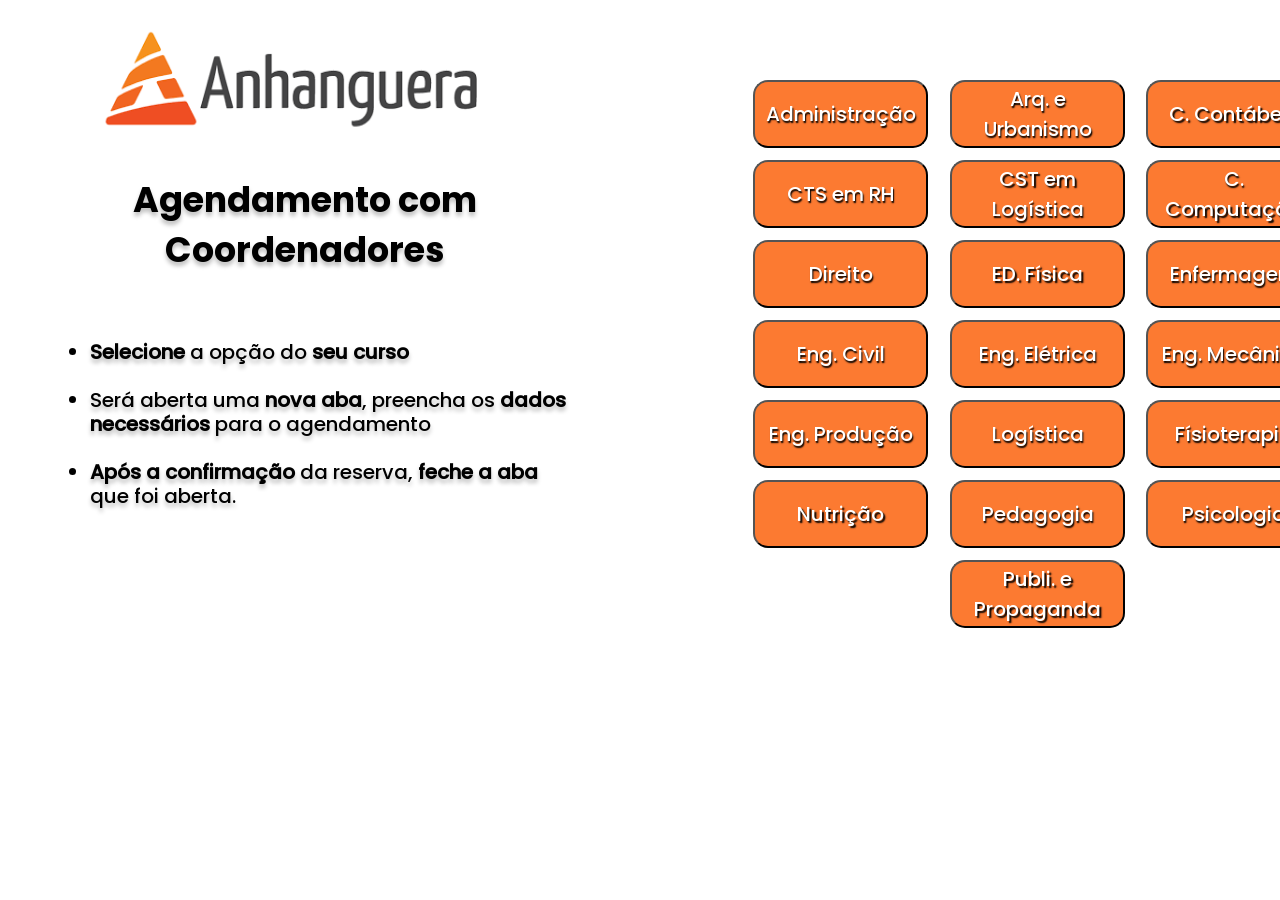
==== AGENDAMENTO.html @ 1d020282 "c2 - Tela de Agendamento Atualizada v2" ====
<!DOCTYPE html>
<html lang="pt-BR">
    <head>
        <meta charset="UTF-8">
        <meta name="viewport" content="width-device-width, initial-scale=1">

        <link rel="stylesheet" href="css/styleDoZero.css" >
        <title>AGENDAMENTO</title>
    </head>

    <body>
        <img src="./imagens/anhanguera.png" class="img"><br><br>

        <p class="text1"> Agendamento com Coordenadores</p>

       <ul class="text2">
           <li>
            <strong>Selecione</strong> a opção do <strong>seu curso</strong>
           </li><br>
           <li>
            Será aberta uma <strong>nova aba</strong>, preencha os <strong>dados necessários</strong> para o agendamento
           </li><br>
           <li>
            <strong>Após a confirmação</strong> da reserva, <strong>feche a aba</strong> que foi aberta.
           </li>
       </ul>
        
        <!--<button class="button" onclick="linkAgendamento()">
            <a class="text">Automação</a>
        </button>-->

        <button class="button1" onclick="linkAgendamentoContab()">
            <a class="text"> Administração </a>
        </button>

        <button class="button2" onclick="numArq_Compu_RH_EngEle()">
            <a class="text"> Arq. e Urbanismo </a>
        </button>

        <button class="button3" onclick="linkAgendamentoContab()">
            <a class="text"> C. Contábeis </a>
        </button>
    
        <button class="button4" onclick="numArq_Compu_RH_EngEle()">
            <a class="text"> CTS em RH </a>
        </button>

        <button class="button5" onclick="numPedago_PP_CSTLogi()">
            <a class="text"> CST em Logística </a>
        </button>

        <button class="button6" onclick="numArq_Compu_RH_EngEle()">
            <a class="text"> C. Computação </a>
        </button>

        <button class="button7" onclick="linkAgendaDireto()">
            <a class="text"> Direito </a>
        </button>

        <button class="button8" onclick="numeroFisiNutriEdFis()">
            <a class="text"> ED. Física </a>
        </button>

        <button class="button9" onclick="linkAgendaEnferma()">
            <a class="text"> Enfermagem </a>
        </button>
        
        <button class="button10" onclick="linkAgendaEngenha()">
            <a class="text"> Eng. Civil </a>
        </button>

        <button class="button11" onclick="numArq_Compu_RH_EngEle()">
            <a class="text"> Eng. Elétrica </a>
        </button>

        <button class="button12" onclick="linkAgendaEngenha()">
            <a class="text">Eng. Mecânica</a>
        </button>

        <button class="button13" onclick="linkAgendaEngenha()">
            <a class="text"> Eng. Produção </a>
        </button>

        <button class="button14" onclick="linkAgendaEngenha()">
            <a class="text"> Logística </a>
        </button>

        <button class="button15" onclick="numeroFisiNutriEdFis()">
            <a class="text"> Físioterapia </a>
        </button>

        <button class="button16" onclick="numeroFisiNutriEdFis()">
            <a class="text"> Nutrição </a>
        </button>

        <button class="button17" onclick="numPedago_PP_CSTLogi()">
            <a class="text"> Pedagogia </a>
        </button>

        <button class="button18" onclick="linkAgendamentoPsico()">
            <a class="text"> Psicologia </a>
        </button>

        <button class="button19" onclick="numPedago_PP_CSTLogi()">
            <a class="text"> Publi. e Propaganda </a>
        </button>

        <!--<a href="https://storyset.com/event">Event illustrations by Storyset</a>-->

        <script src="js/agendamento.js"></script>
        
    </body>

</html>
---- css/styleDoZero.css ----
/*Criar uma variavel de referencia para o endereço da fonte*/
@font-face{
    font-family:Poppins-Bold;
    src: url('../fonts/Poppins-Bold.ttf')
}
@font-face{
    font-family:Poppins-Medium;
    src: url('../fonts/Poppins-Medium.ttf')

}

.img {
    background: url("../imagens/anhanguera.png");
    position: absolute;
    height: 120px;
    width: 390px;
    left: 100px;
    top: 19px;
    border-radius: 0px;
}

.text1{
        height: 100px;
        width: 550px;
        left: 30px;
        top: 140px;
        position: absolute;

        font-family: Poppins-Bold;
        color: black;
        text-align: center;
        font-size: 35px;
        line-height: 50px;
        
        text-shadow: 0px 4px 4px 
        rgba(0,0,0,0.25);
        
}

.text2{
    position: absolute;
    width: 480px;
    height: 199px;
    top: 320px;
    left: 50px;
    text-align: left;

    font-size: 20px;
    font-family: Poppins-Medium;
    color: black;
    font-size: 20px;
    line-height: 24px;

    text-shadow: 0px 4px 4px 
    rgba(0, 0, 0, 0.25);
}

.text{
    font-size: 20px;
    font-family: Poppins-Medium;
    color: white;
    font: bolder;
    text-shadow: 1.5px 1.5px 1.5px black;
}

/*Fila1*/
.button1{
    background-color: #FC7A31;
    position: absolute;
    border-radius: 15px;
    height: 68px; /*altura*/
    width: 175px;/*largura*/
    left: 753px;
    top: 80px;
    border-color: 1px solid #9B765A;  
}
.button2{
    background-color: #FC7A31;
    position: absolute;
    border-radius: 15px;
    height: 68px;
    width: 175px;
    left: 950px;
    top: 80px;
    border-color: 1px solid #9B765A;  
    
}
.button3{
    background-color: #FC7A31;
    position: absolute;
    border-radius: 15px;
    height: 68px;
    width: 175px;
    left: 1146px;
    top: 80px;
    border-color: 1px solid #9B765A;  
}
/*Fila2*/
.button4{
    background-color: #FC7A31;
    position: absolute;
    border-radius: 15px;
    height: 68px; /*altura*/
    width: 175px;/*largura*/
    left: 753px;
    top: 160px;
    border-color: 1px solid #9B765A;  
}
.button5{
    background-color: #FC7A31;
    position: absolute;
    border-radius: 15px;
    height: 68px; 
    width: 175px;
    left: 950px;
    top: 160px;
    border-color: 1px solid #9B765A;  
}
.button6{
    background-color: #FC7A31;
    position: absolute;
    border-radius: 15px;
    height: 68px; 
    width: 175px;
    left: 1146px;
    top: 160px;
    border-color: 1px solid #9B765A;  
}
/*Fila3*/
.button7{
    background-color: #FC7A31;
    position: absolute;
    border-radius: 15px;
    height: 68px; /*altura*/
    width: 175px;/*largura*/
    left: 753px;
    top: 240px;
    border-color: 1px solid #9B765A;  
}
.button8{
    background-color: #FC7A31;
    position: absolute;
    border-radius: 15px;
    height: 68px; /*altura*/
    width: 175px;/*largura*/
    left: 950px;
    top: 240px;
    border-color: 1px solid #9B765A;  
}
.button9{
    background-color: #FC7A31;
    position: absolute;
    border-radius: 15px;
    height: 68px; /*altura*/
    width: 175px;/*largura*/
    left: 1146px;
    top: 240px;
    border-color: 1px solid #9B765A; 
}
/*Fila4*/
.button10{
    background-color: #FC7A31;
    position: absolute;
    border-radius: 15px;
    height: 68px; /*altura*/
    width: 175px;/*largura*/
    left: 753px;
    top: 320px;
    border-color: 1px solid #9B765A; 
}
.button11{
    background-color: #FC7A31;
    position: absolute;
    border-radius: 15px;
    height: 68px; /*altura*/
    width: 175px;/*largura*/
    left: 950px;
    top: 320px;
    border-color: 1px solid #9B765A; 
}
.button12{
    background-color: #FC7A31;
    position: absolute;
    border-radius: 15px;
    height: 68px; /*altura*/
    width: 175px;/*largura*/
    left: 1146px;
    top: 320px;
    border-color: 1px solid #9B765A; 
}
/*Fila5*/
.button13{
    background-color: #FC7A31;
    position: absolute;
    border-radius: 15px;
    height: 68px; /*altura*/
    width: 175px;/*largura*/
    left: 753px;
    top: 400px;
    border-color: 1px solid #9B765A;  
}

.button14{
    background-color: #FC7A31;
    position: absolute;
    border-radius: 15px;
    height: 68px; /*altura*/
    width: 175px;/*largura*/
    left: 950px;
    top: 400px;
    border-color: 1px solid #9B765A;  
}
.button15{
    background-color: #FC7A31;
    position: absolute;
    border-radius: 15px;
    height: 68px; /*altura*/
    width: 175px;/*largura*/
    left: 1146px;
    top: 400px;
    border-color: 1px solid #9B765A;  
}
/*Fila6*/
.button16{
    background-color: #FC7A31;
    position: absolute;
    border-radius: 15px;
    height: 68px; /*altura*/
    width: 175px;/*largura*/
    left: 753px;
    top: 480px;
    border-color: 1px solid #9B765A;  
}
.button17{
    background-color: #FC7A31;
    position: absolute;
    border-radius: 15px;
    height: 68px; /*altura*/
    width: 175px;/*largura*/
    left: 950px;
    top: 480px;
    border-color: 1px solid #9B765A;  
}
.button18{
    background-color: #FC7A31;
    position: absolute;
    border-radius: 15px;
    height: 68px; /*altura*/
    width: 175px;/*largura*/
    left: 1146px;
    top: 480px;
    border-color: 1px solid #9B765A;  
}
/**/
.button19{
    background-color: #FC7A31;
    position: absolute;
    border-radius: 15px;
    height: 68px; /*altura*/
    width: 175px;/*largura*/
    left: 950px;
    top: 560px;
    border-color: 1px solid #9B765A;  
}


/*efeito no botão*/
.button1:hover{  
    cursor: pointer;
    background-color: #333333;
}
.button2:hover{  
    cursor: pointer;
    background-color: #333333;
}
.button3:hover{  
    cursor: pointer;
    background-color: #333333;
}
.button4:hover{  
    cursor: pointer;
    background-color: #333333;
}
.button5:hover{  
    cursor: pointer;
    background-color: #333333;
}
.button6:hover{  
    cursor: pointer;
    background-color: #333333;
}
.button7:hover{ 
    cursor: pointer;
    background-color: #333333;
}
.button8:hover{ 
    cursor: pointer;
    background-color: #333333;
}
.button9:hover{ 
    cursor: pointer;
    background-color: #333333;
}
.button10:hover{ 
    cursor: pointer;
    background-color: #333333;
}
.button11:hover{ 
    cursor: pointer;
    background-color: #333333;
}
.button12:hover{ 
    cursor: pointer;
    background-color: #333333;
}
.button13:hover{ 
    cursor: pointer;
    background-color: #333333;
}
.button14:hover{ 
    cursor: pointer;
    background-color: #333333;
}
.button15:hover{ 
    cursor: pointer;
    background-color: #333333;
}
.button16:hover{ 
    cursor: pointer;
    background-color: #333333;
}
.button17:hover{ 
    cursor: pointer;
    background-color: #333333;
}
.button18:hover{ 
    cursor: pointer;
    background-color: #333333;
}
.button19:hover{ 
    cursor: pointer;
    background-color: #333333;
}
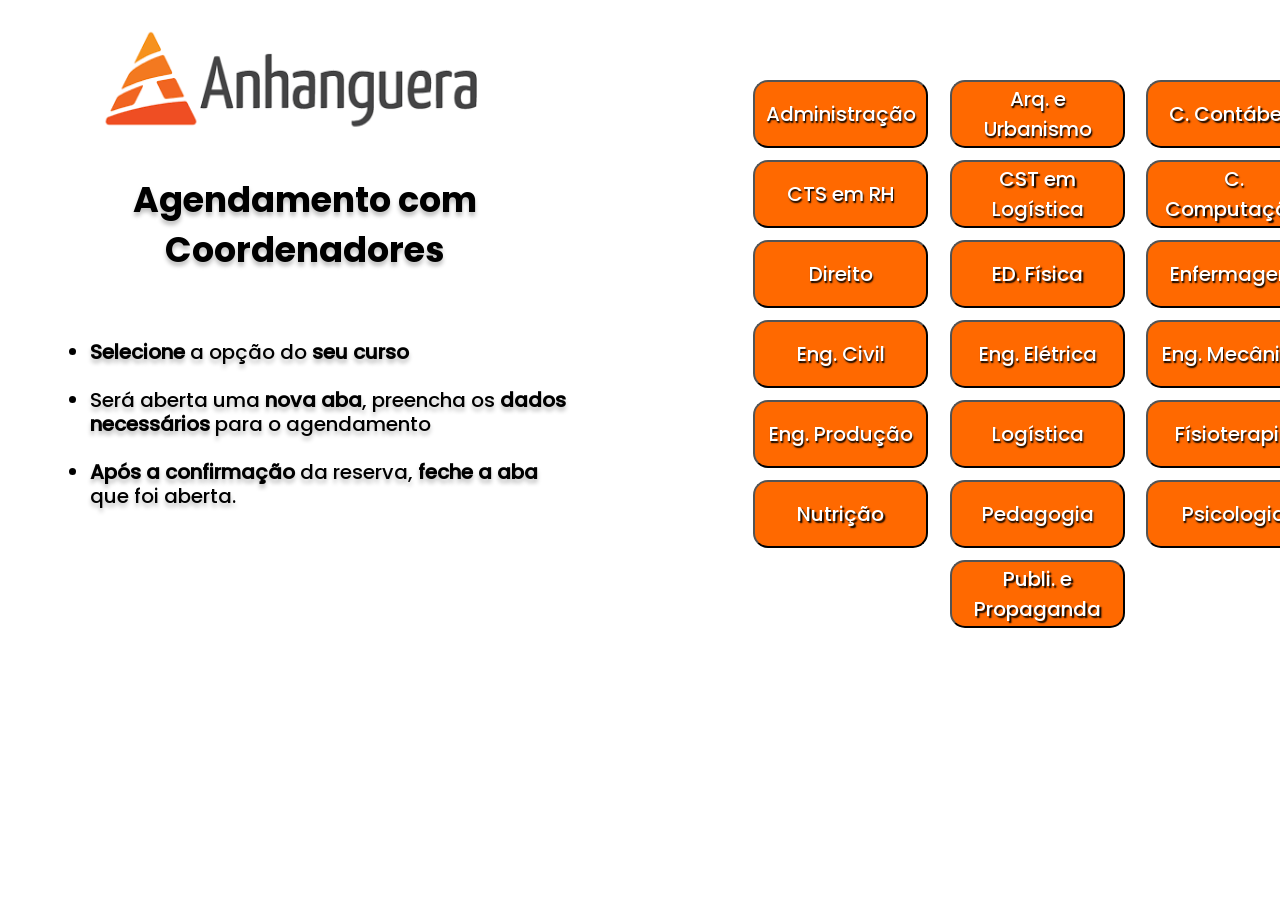
==== commit 97f2eeb8: "Atualização de Imagem Flutuante, Cor e Titulo nos botões + efeito" ====
--- a/AGENDAMENTO.html
+++ b/AGENDAMENTO.html
@@ -6,42 +6,39 @@
 
         <link rel="stylesheet" href="css/styleDoZero.css" >
         <title>AGENDAMENTO</title>
+        <img src="./imagens/anhanguera.png" class="img"><br><br>
     </head>
 
     <body>
-        <img src="./imagens/anhanguera.png" class="img"><br><br>
+        <div>
+            <p class="text1"> Agendamento com Coordenadores</p>
 
-        <p class="text1"> Agendamento com Coordenadores</p>
-
-       <ul class="text2">
+        <ul class="text2">
+            <li>
+                <strong>Selecione</strong> a opção do <strong>seu curso</strong>
+            </li><br>
+            <li>
+                Será aberta uma <strong>nova aba</strong>, preencha os <strong>dados necessários</strong> para o agendamento
+            </li><br>
            <li>
-            <strong>Selecione</strong> a opção do <strong>seu curso</strong>
-           </li><br>
-           <li>
-            Será aberta uma <strong>nova aba</strong>, preencha os <strong>dados necessários</strong> para o agendamento
-           </li><br>
-           <li>
-            <strong>Após a confirmação</strong> da reserva, <strong>feche a aba</strong> que foi aberta.
+                <strong>Após a confirmação</strong> da reserva, <strong>feche a aba</strong> que foi aberta.
            </li>
-       </ul>
-        
-        <!--<button class="button" onclick="linkAgendamento()">
-            <a class="text">Automação</a>
-        </button>-->
-
+        </ul>
+        </div>
+        <div>
+            
         <button class="button1" onclick="linkAgendamentoContab()">
-            <a class="text"> Administração </a>
+            <a class="text"> Administração</a>
         </button>
-
-        <button class="button2" onclick="numArq_Compu_RH_EngEle()">
-            <a class="text"> Arq. e Urbanismo </a>
+        <button class="button2" title="Coordenador Gustavo" onclick="numArq_Compu_RH_EngEle()">
+                <a class="text">Arq. e Urbanismo </a>
         </button>
 
         <button class="button3" onclick="linkAgendamentoContab()">
             <a class="text"> C. Contábeis </a>
         </button>
     
-        <button class="button4" onclick="numArq_Compu_RH_EngEle()">
+        <button class="button4" title="Coordenador Gustavo" onclick="numArq_Compu_RH_EngEle()">
             <a class="text"> CTS em RH </a>
         </button>
 
@@ -49,7 +46,7 @@
             <a class="text"> CST em Logística </a>
         </button>
 
-        <button class="button6" onclick="numArq_Compu_RH_EngEle()">
+        <button class="button6" title="Coordenador Gustavo" onclick="numArq_Compu_RH_EngEle()">
             <a class="text"> C. Computação </a>
         </button>
 
@@ -57,7 +54,7 @@
             <a class="text"> Direito </a>
         </button>
 
-        <button class="button8" onclick="numeroFisiNutriEdFis()">
+        <button class="button8" title="Coordenadora Audrei" onclick="numeroFisiNutriEdFis()">
             <a class="text"> ED. Física </a>
         </button>
 
@@ -65,31 +62,31 @@
             <a class="text"> Enfermagem </a>
         </button>
         
-        <button class="button10" onclick="linkAgendaEngenha()">
+        <button class="button10" title="Coordenador Gustavo" onclick="linkAgendaEngenha()">
             <a class="text"> Eng. Civil </a>
         </button>
 
-        <button class="button11" onclick="numArq_Compu_RH_EngEle()">
+        <button class="button11" title="Coordenador Gustavo" onclick="numArq_Compu_RH_EngEle()">
             <a class="text"> Eng. Elétrica </a>
         </button>
 
-        <button class="button12" onclick="linkAgendaEngenha()">
+        <button class="button12" title="Coordenador Gustavo" onclick="linkAgendaEngenha()">
             <a class="text">Eng. Mecânica</a>
         </button>
 
-        <button class="button13" onclick="linkAgendaEngenha()">
+        <button class="button13" title="Coordenador Gustavo" onclick="linkAgendaEngenha()">
             <a class="text"> Eng. Produção </a>
         </button>
 
-        <button class="button14" onclick="linkAgendaEngenha()">
+        <button class="button14" title="Coordenador Gustavo" onclick="linkAgendaEngenha()">
             <a class="text"> Logística </a>
         </button>
 
-        <button class="button15" onclick="numeroFisiNutriEdFis()">
+        <button class="button15" title="Coordenadora Audrei" onclick="numeroFisiNutriEdFis()">
             <a class="text"> Físioterapia </a>
         </button>
 
-        <button class="button16" onclick="numeroFisiNutriEdFis()">
+        <button class="button16" title="Coordenadora Audrei" onclick="numeroFisiNutriEdFis()">
             <a class="text"> Nutrição </a>
         </button>
 
@@ -104,8 +101,7 @@
         <button class="button19" onclick="numPedago_PP_CSTLogi()">
             <a class="text"> Publi. e Propaganda </a>
         </button>
-
-        <!--<a href="https://storyset.com/event">Event illustrations by Storyset</a>-->
+    </div>
 
         <script src="js/agendamento.js"></script>
         
--- a/css/styleDoZero.css
+++ b/css/styleDoZero.css
@@ -17,6 +17,21 @@
     left: 100px;
     top: 19px;
     border-radius: 0px;
+    transform: translatey(0px);
+    animation: float 5s ease-in-out infinite;
+}
+
+/*Animação da imagem*/
+@keyframes float {
+    0%{
+        transform: translatey(0px);
+    }
+    50%{
+        transform: translatey(-20px);
+    } 
+    100%{
+        transform: translatey(0px);
+    }
 }
 
 .text1{
@@ -62,284 +77,140 @@
     font: bolder;
     text-shadow: 1.5px 1.5px 1.5px black;
 }
-
+button{
+    background-color:#ff6900;
+    position: absolute;
+    border-radius: 15px;
+    border-color: 1px solid #9B765A;
+}
 /*Fila1*/
 .button1{
-    background-color: #FC7A31;
-    position: absolute;
-    border-radius: 15px;
     height: 68px; /*altura*/
     width: 175px;/*largura*/
     left: 753px;
     top: 80px;
-    border-color: 1px solid #9B765A;  
 }
 .button2{
-    background-color: #FC7A31;
-    position: absolute;
-    border-radius: 15px;
     height: 68px;
     width: 175px;
     left: 950px;
     top: 80px;
-    border-color: 1px solid #9B765A;  
-    
 }
 .button3{
-    background-color: #FC7A31;
-    position: absolute;
-    border-radius: 15px;
     height: 68px;
     width: 175px;
     left: 1146px;
     top: 80px;
-    border-color: 1px solid #9B765A;  
 }
 /*Fila2*/
 .button4{
-    background-color: #FC7A31;
-    position: absolute;
-    border-radius: 15px;
-    height: 68px; /*altura*/
-    width: 175px;/*largura*/
+    height: 68px;
+    width: 175px;
     left: 753px;
     top: 160px;
-    border-color: 1px solid #9B765A;  
 }
 .button5{
-    background-color: #FC7A31;
-    position: absolute;
-    border-radius: 15px;
     height: 68px; 
     width: 175px;
     left: 950px;
     top: 160px;
-    border-color: 1px solid #9B765A;  
 }
 .button6{
-    background-color: #FC7A31;
-    position: absolute;
-    border-radius: 15px;
     height: 68px; 
     width: 175px;
     left: 1146px;
     top: 160px;
-    border-color: 1px solid #9B765A;  
 }
 /*Fila3*/
 .button7{
-    background-color: #FC7A31;
-    position: absolute;
-    border-radius: 15px;
-    height: 68px; /*altura*/
-    width: 175px;/*largura*/
+    height: 68px; 
+    width: 175px;
     left: 753px;
     top: 240px;
-    border-color: 1px solid #9B765A;  
 }
 .button8{
-    background-color: #FC7A31;
-    position: absolute;
-    border-radius: 15px;
-    height: 68px; /*altura*/
-    width: 175px;/*largura*/
+    height: 68px;
+    width: 175px;
     left: 950px;
     top: 240px;
-    border-color: 1px solid #9B765A;  
 }
 .button9{
-    background-color: #FC7A31;
-    position: absolute;
-    border-radius: 15px;
-    height: 68px; /*altura*/
-    width: 175px;/*largura*/
+    height: 68px; 
+    width: 175px;
     left: 1146px;
     top: 240px;
-    border-color: 1px solid #9B765A; 
 }
 /*Fila4*/
 .button10{
-    background-color: #FC7A31;
-    position: absolute;
-    border-radius: 15px;
-    height: 68px; /*altura*/
-    width: 175px;/*largura*/
-    left: 753px;
-    top: 320px;
-    border-color: 1px solid #9B765A; 
+    height: 68px;
+    width: 175px;
+    left: 753px;
+    top: 320px;
 }
 .button11{
-    background-color: #FC7A31;
-    position: absolute;
-    border-radius: 15px;
-    height: 68px; /*altura*/
-    width: 175px;/*largura*/
-    left: 950px;
-    top: 320px;
-    border-color: 1px solid #9B765A; 
+    height: 68px; 
+    width: 175px;
+    left: 950px;
+    top: 320px;
 }
 .button12{
-    background-color: #FC7A31;
-    position: absolute;
-    border-radius: 15px;
-    height: 68px; /*altura*/
-    width: 175px;/*largura*/
-    left: 1146px;
-    top: 320px;
-    border-color: 1px solid #9B765A; 
+    height: 68px;
+    width: 175px;
+    left: 1146px;
+    top: 320px;
 }
 /*Fila5*/
 .button13{
-    background-color: #FC7A31;
-    position: absolute;
-    border-radius: 15px;
-    height: 68px; /*altura*/
-    width: 175px;/*largura*/
+    height: 68px;
+    width: 175px;
     left: 753px;
     top: 400px;
-    border-color: 1px solid #9B765A;  
-}
-
+}
 .button14{
-    background-color: #FC7A31;
-    position: absolute;
-    border-radius: 15px;
-    height: 68px; /*altura*/
-    width: 175px;/*largura*/
+    height: 68px;
+    width: 175px;
     left: 950px;
     top: 400px;
-    border-color: 1px solid #9B765A;  
 }
 .button15{
-    background-color: #FC7A31;
-    position: absolute;
-    border-radius: 15px;
-    height: 68px; /*altura*/
-    width: 175px;/*largura*/
+    height: 68px;
+    width: 175px;
     left: 1146px;
     top: 400px;
-    border-color: 1px solid #9B765A;  
 }
 /*Fila6*/
 .button16{
-    background-color: #FC7A31;
-    position: absolute;
-    border-radius: 15px;
-    height: 68px; /*altura*/
-    width: 175px;/*largura*/
+    height: 68px;
+    width: 175px;
     left: 753px;
     top: 480px;
-    border-color: 1px solid #9B765A;  
 }
 .button17{
-    background-color: #FC7A31;
-    position: absolute;
-    border-radius: 15px;
-    height: 68px; /*altura*/
-    width: 175px;/*largura*/
+    height: 68px;
+    width: 175px;
     left: 950px;
     top: 480px;
-    border-color: 1px solid #9B765A;  
 }
 .button18{
-    background-color: #FC7A31;
-    position: absolute;
-    border-radius: 15px;
-    height: 68px; /*altura*/
-    width: 175px;/*largura*/
+    height: 68px;
+    width: 175px;
     left: 1146px;
     top: 480px;
-    border-color: 1px solid #9B765A;  
-}
-/**/
+}
+/*Fila7*/
 .button19{
-    background-color: #FC7A31;
-    position: absolute;
-    border-radius: 15px;
-    height: 68px; /*altura*/
-    width: 175px;/*largura*/
+    height: 68px;
+    width: 175px;
     left: 950px;
     top: 560px;
-    border-color: 1px solid #9B765A;  
-}
-
+    
+}
 
 /*efeito no botão*/
-.button1:hover{  
+button:hover{  
     cursor: pointer;
     background-color: #333333;
-}
-.button2:hover{  
-    cursor: pointer;
-    background-color: #333333;
-}
-.button3:hover{  
-    cursor: pointer;
-    background-color: #333333;
-}
-.button4:hover{  
-    cursor: pointer;
-    background-color: #333333;
-}
-.button5:hover{  
-    cursor: pointer;
-    background-color: #333333;
-}
-.button6:hover{  
-    cursor: pointer;
-    background-color: #333333;
-}
-.button7:hover{ 
-    cursor: pointer;
-    background-color: #333333;
-}
-.button8:hover{ 
-    cursor: pointer;
-    background-color: #333333;
-}
-.button9:hover{ 
-    cursor: pointer;
-    background-color: #333333;
-}
-.button10:hover{ 
-    cursor: pointer;
-    background-color: #333333;
-}
-.button11:hover{ 
-    cursor: pointer;
-    background-color: #333333;
-}
-.button12:hover{ 
-    cursor: pointer;
-    background-color: #333333;
-}
-.button13:hover{ 
-    cursor: pointer;
-    background-color: #333333;
-}
-.button14:hover{ 
-    cursor: pointer;
-    background-color: #333333;
-}
-.button15:hover{ 
-    cursor: pointer;
-    background-color: #333333;
-}
-.button16:hover{ 
-    cursor: pointer;
-    background-color: #333333;
-}
-.button17:hover{ 
-    cursor: pointer;
-    background-color: #333333;
-}
-.button18:hover{ 
-    cursor: pointer;
-    background-color: #333333;
-}
-.button19:hover{ 
-    cursor: pointer;
-    background-color: #333333;
-}
-
-
+    transform: scale(1.15);
+    transition: all 0.5s;
+
+}
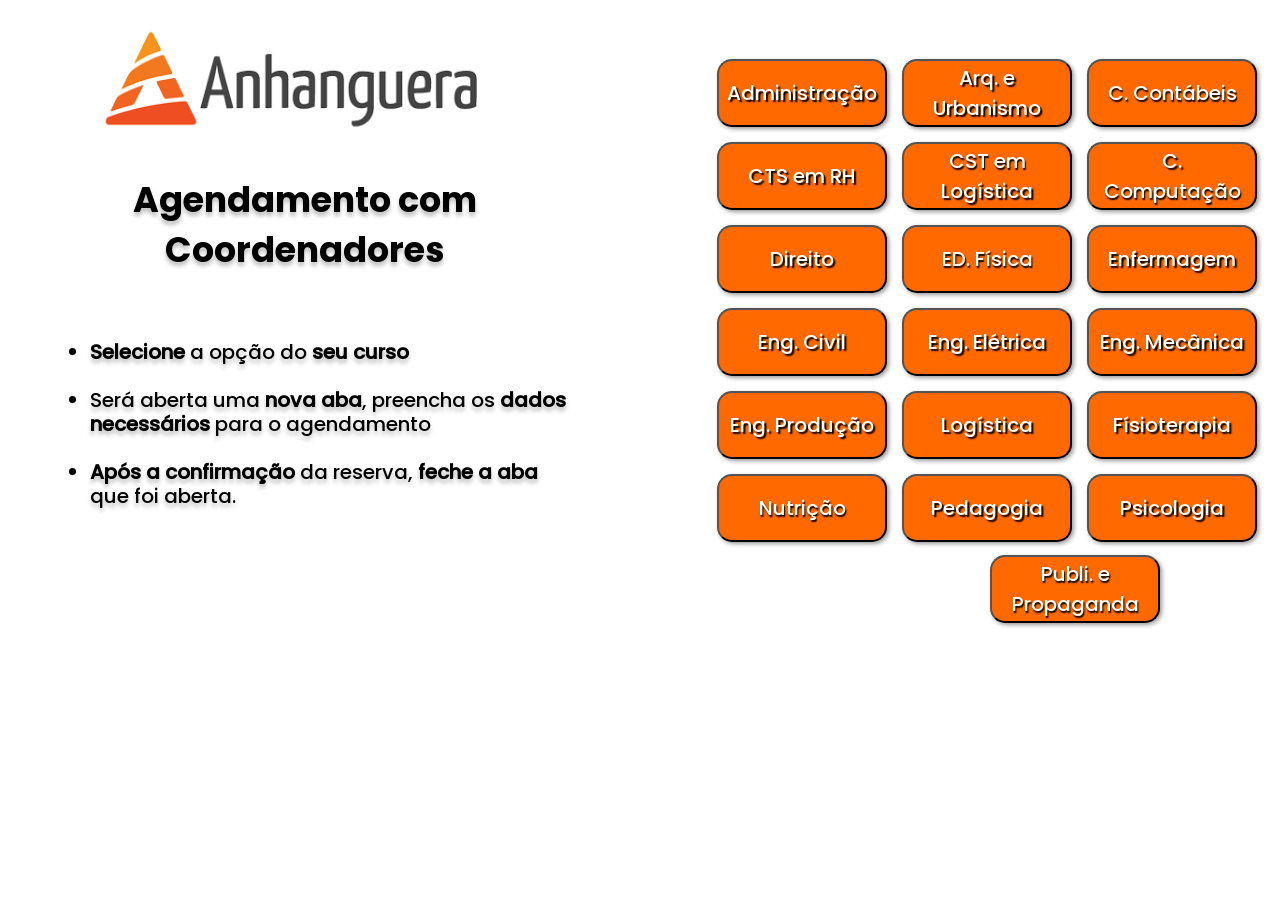
==== commit 9c0ba5d7: "Implementação de classe na div para box unico de botões(exceto o ultimo)" ====
--- a/AGENDAMENTO.html
+++ b/AGENDAMENTO.html
@@ -25,80 +25,81 @@
            </li>
         </ul>
         </div>
-        <div>
+        <div class="teste" >
             
-        <button class="button1" onclick="linkAgendamentoContab()">
+        <button title="Coordenador Amarildo" onclick="linkAgendamentoContab()">
             <a class="text"> Administração</a>
         </button>
-        <button class="button2" title="Coordenador Gustavo" onclick="numArq_Compu_RH_EngEle()">
+        <button title="Coordenador Gustavo" onclick="numArq_Compu_RH_EngEle()">
                 <a class="text">Arq. e Urbanismo </a>
         </button>
 
-        <button class="button3" onclick="linkAgendamentoContab()">
+        <button title="Coordenador Amarildo" onclick="linkAgendamentoContab()">
             <a class="text"> C. Contábeis </a>
         </button>
     
-        <button class="button4" title="Coordenador Gustavo" onclick="numArq_Compu_RH_EngEle()">
+        <button title="Coordenador Gustavo" onclick="numArq_Compu_RH_EngEle()">
             <a class="text"> CTS em RH </a>
         </button>
 
-        <button class="button5" onclick="numPedago_PP_CSTLogi()">
+        <button onclick="numPedago_PP_CSTLogi()">
             <a class="text"> CST em Logística </a>
         </button>
 
-        <button class="button6" title="Coordenador Gustavo" onclick="numArq_Compu_RH_EngEle()">
+        <button title="Coordenador Gustavo" onclick="numArq_Compu_RH_EngEle()">
             <a class="text"> C. Computação </a>
         </button>
 
-        <button class="button7" onclick="linkAgendaDireto()">
+        <button title=""onclick="linkAgendaDireto()">
             <a class="text"> Direito </a>
         </button>
 
-        <button class="button8" title="Coordenadora Audrei" onclick="numeroFisiNutriEdFis()">
+        <button title="Coordenadora Audrei" onclick="numeroFisiNutriEdFis()">
             <a class="text"> ED. Física </a>
         </button>
 
-        <button class="button9" onclick="linkAgendaEnferma()">
+        <button title="Coordenador Fernando"onclick="linkAgendaEnferma()">
             <a class="text"> Enfermagem </a>
         </button>
         
-        <button class="button10" title="Coordenador Gustavo" onclick="linkAgendaEngenha()">
+        <button title="Coordenador Gustavo" onclick="linkAgendaEngenha()">
             <a class="text"> Eng. Civil </a>
         </button>
 
-        <button class="button11" title="Coordenador Gustavo" onclick="numArq_Compu_RH_EngEle()">
+        <button title="Coordenador Gustavo" onclick="numArq_Compu_RH_EngEle()">
             <a class="text"> Eng. Elétrica </a>
         </button>
 
-        <button class="button12" title="Coordenador Gustavo" onclick="linkAgendaEngenha()">
+        <button title="Coordenador Gustavo" onclick="linkAgendaEngenha()">
             <a class="text">Eng. Mecânica</a>
         </button>
 
-        <button class="button13" title="Coordenador Gustavo" onclick="linkAgendaEngenha()">
+        <button title="Coordenador Gustavo" onclick="linkAgendaEngenha()">
             <a class="text"> Eng. Produção </a>
         </button>
 
-        <button class="button14" title="Coordenador Gustavo" onclick="linkAgendaEngenha()">
+        <button title="Coordenador Gustavo" onclick="linkAgendaEngenha()">
             <a class="text"> Logística </a>
         </button>
 
-        <button class="button15" title="Coordenadora Audrei" onclick="numeroFisiNutriEdFis()">
+        <button title="Coordenadora Audrei" onclick="numeroFisiNutriEdFis()">
             <a class="text"> Físioterapia </a>
         </button>
 
-        <button class="button16" title="Coordenadora Audrei" onclick="numeroFisiNutriEdFis()">
+        <button title="Coordenadora Audrei" onclick="numeroFisiNutriEdFis()">
             <a class="text"> Nutrição </a>
         </button>
 
-        <button class="button17" onclick="numPedago_PP_CSTLogi()">
+        <button title="Coordenador Débora" onclick="numPedago_PP_CSTLogi()">
             <a class="text"> Pedagogia </a>
         </button>
 
-        <button class="button18" onclick="linkAgendamentoPsico()">
+        <button title="Coordenador Mariana" onclick="linkAgendamentoPsico()">
             <a class="text"> Psicologia </a>
         </button>
-
-        <button class="button19" onclick="numPedago_PP_CSTLogi()">
+    </div>
+    <div class="button1">
+        <button title="Coordenador Débora" onclick="numPedago_PP_CSTLogi()">
             <a class="text"> Publi. e Propaganda </a>
         </button>
     </div>
--- a/css/styleDoZero.css
+++ b/css/styleDoZero.css
@@ -20,7 +20,6 @@
     transform: translatey(0px);
     animation: float 5s ease-in-out infinite;
 }
-
 /*Animação da imagem*/
 @keyframes float {
     0%{
@@ -79,138 +78,34 @@
 }
 button{
     background-color:#ff6900;
-    position: absolute;
+    margin-left: 15px;
+    margin-top:  15px;
+    height: 68px;
+    width: 170px;
     border-radius: 15px;
     border-color: 1px solid #9B765A;
+    box-shadow: 2px 2px 4px rgba(16, 16, 16, 0.42); /*NOVO*/
 }
-/*Fila1*/
+.teste{
+    display: flex;
+    float:right;
+    flex-wrap: wrap;
+    align-items: center;
+    max-width: 570px;
+    border-radius: 20px;
+}
 .button1{
-    height: 68px; /*altura*/
-    width: 175px;/*largura*/
-    left: 753px;
-    top: 80px;
-}
-.button2{
+    position: absolute;
     height: 68px;
     width: 175px;
-    left: 950px;
-    top: 80px;
-}
-.button3{
-    height: 68px;
-    width: 175px;
-    left: 1146px;
-    top: 80px;
-}
-/*Fila2*/
-.button4{
-    height: 68px;
-    width: 175px;
-    left: 753px;
-    top: 160px;
-}
-.button5{
-    height: 68px; 
-    width: 175px;
-    left: 950px;
-    top: 160px;
-}
-.button6{
-    height: 68px; 
-    width: 175px;
-    left: 1146px;
-    top: 160px;
-}
-/*Fila3*/
-.button7{
-    height: 68px; 
-    width: 175px;
-    left: 753px;
-    top: 240px;
-}
-.button8{
-    height: 68px;
-    width: 175px;
-    left: 950px;
-    top: 240px;
-}
-.button9{
-    height: 68px; 
-    width: 175px;
-    left: 1146px;
-    top: 240px;
-}
-/*Fila4*/
-.button10{
-    height: 68px;
-    width: 175px;
-    left: 753px;
-    top: 320px;
-}
-.button11{
-    height: 68px; 
-    width: 175px;
-    left: 950px;
-    top: 320px;
-}
-.button12{
-    height: 68px;
-    width: 175px;
-    left: 1146px;
-    top: 320px;
-}
-/*Fila5*/
-.button13{
-    height: 68px;
-    width: 175px;
-    left: 753px;
-    top: 400px;
-}
-.button14{
-    height: 68px;
-    width: 175px;
-    left: 950px;
-    top: 400px;
-}
-.button15{
-    height: 68px;
-    width: 175px;
-    left: 1146px;
-    top: 400px;
-}
-/*Fila6*/
-.button16{
-    height: 68px;
-    width: 175px;
-    left: 753px;
-    top: 480px;
-}
-.button17{
-    height: 68px;
-    width: 175px;
-    left: 950px;
-    top: 480px;
-}
-.button18{
-    height: 68px;
-    width: 175px;
-    left: 1146px;
-    top: 480px;
-}
-/*Fila7*/
-.button19{
-    height: 68px;
-    width: 175px;
-    left: 950px;
-    top: 560px;
-    
+    left: 975px;
+    top: 540px;
 }
 
 /*efeito no botão*/
-button:hover{  
+button:hover{ 
     cursor: pointer;
     background-color: #333333;
     transform: scale(1.15);
     transition: all 0.5s;
-
 }
